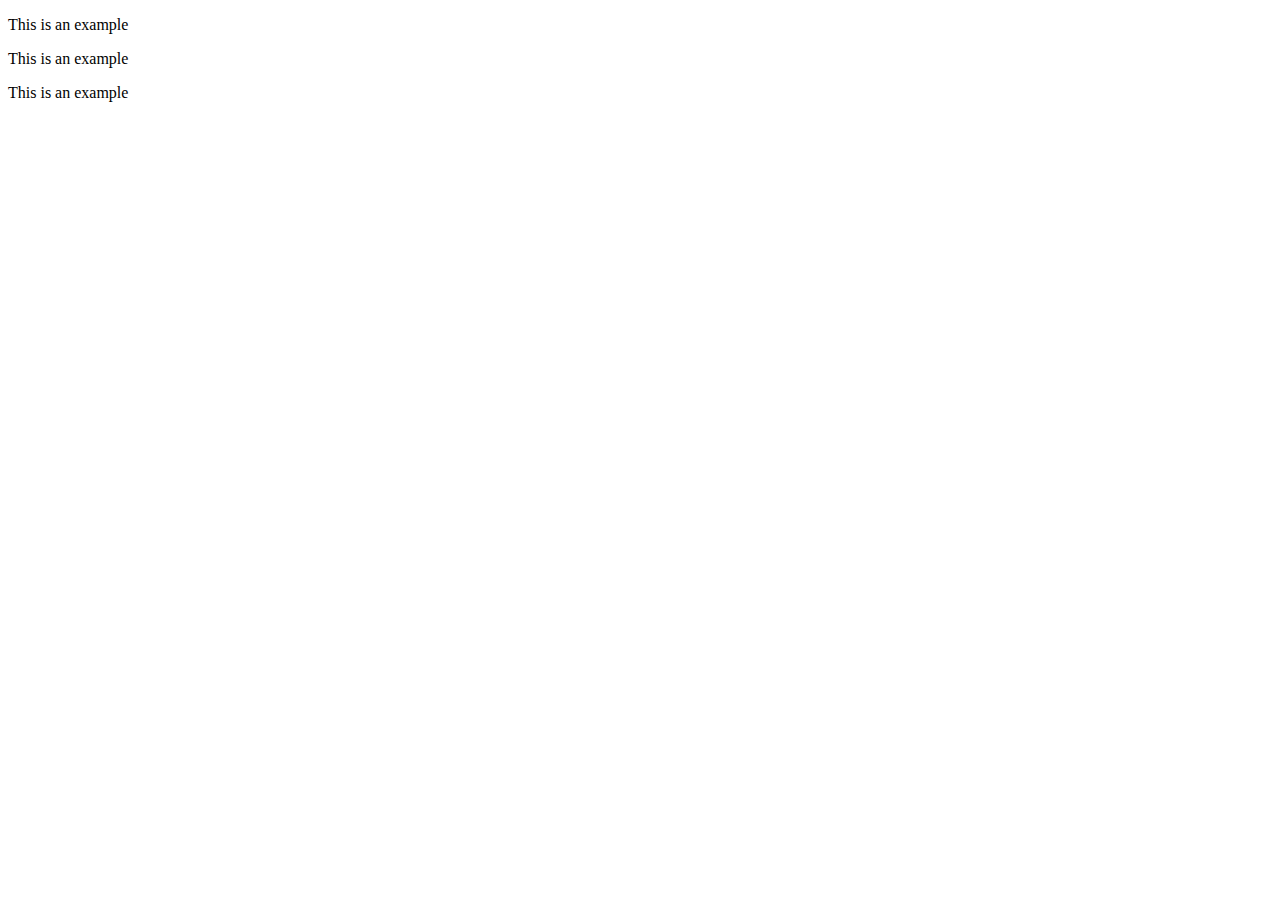
==== coal-in-america.html @ ff97c77a "Creating HTML file" ====
<!DOCTYPE html>
<html>

<head>
	<!-- Required meta tags -->
	<title>Dirty power</title>
	<meta charset="utf-8">
	<meta name="viewport" content="width=device-width, initial-scale=1">

	<!-- My CSS -->
	<link rel="stylesheet" type="text/css" href="dirty-power.css">

	<!-- Google Fonts -->
	<link href="https://fonts.googleapis.com/css2?family=Noto+Sans:ital,wght@0,400;0,700;1,400;1,700&display=swap" rel="stylesheet">

	<!-- JS -->
	<script src="d3.js"></script>
	<script type="module" src="dirty-power.js"></script>
	<script src="enter-view.js"></script>

</head>

  <body>

		<section class="dummy-section"></section>

		<section>
			<div id="sticky-container">

				<figure id="sticky-inner-container">
					<div class="bar-outer"></div>
				</figure>

				<article>
					<div id="step">
						<p> This is an example </p>
					</div>
					<div id="step">
						<p> This is an example </p>
					</div>
					<div id="step">
						<p> This is an example </p>
					</div>
				</article>


			</div>
		</section>

		<section class="dummy-section"></section>

  </body>



</html>
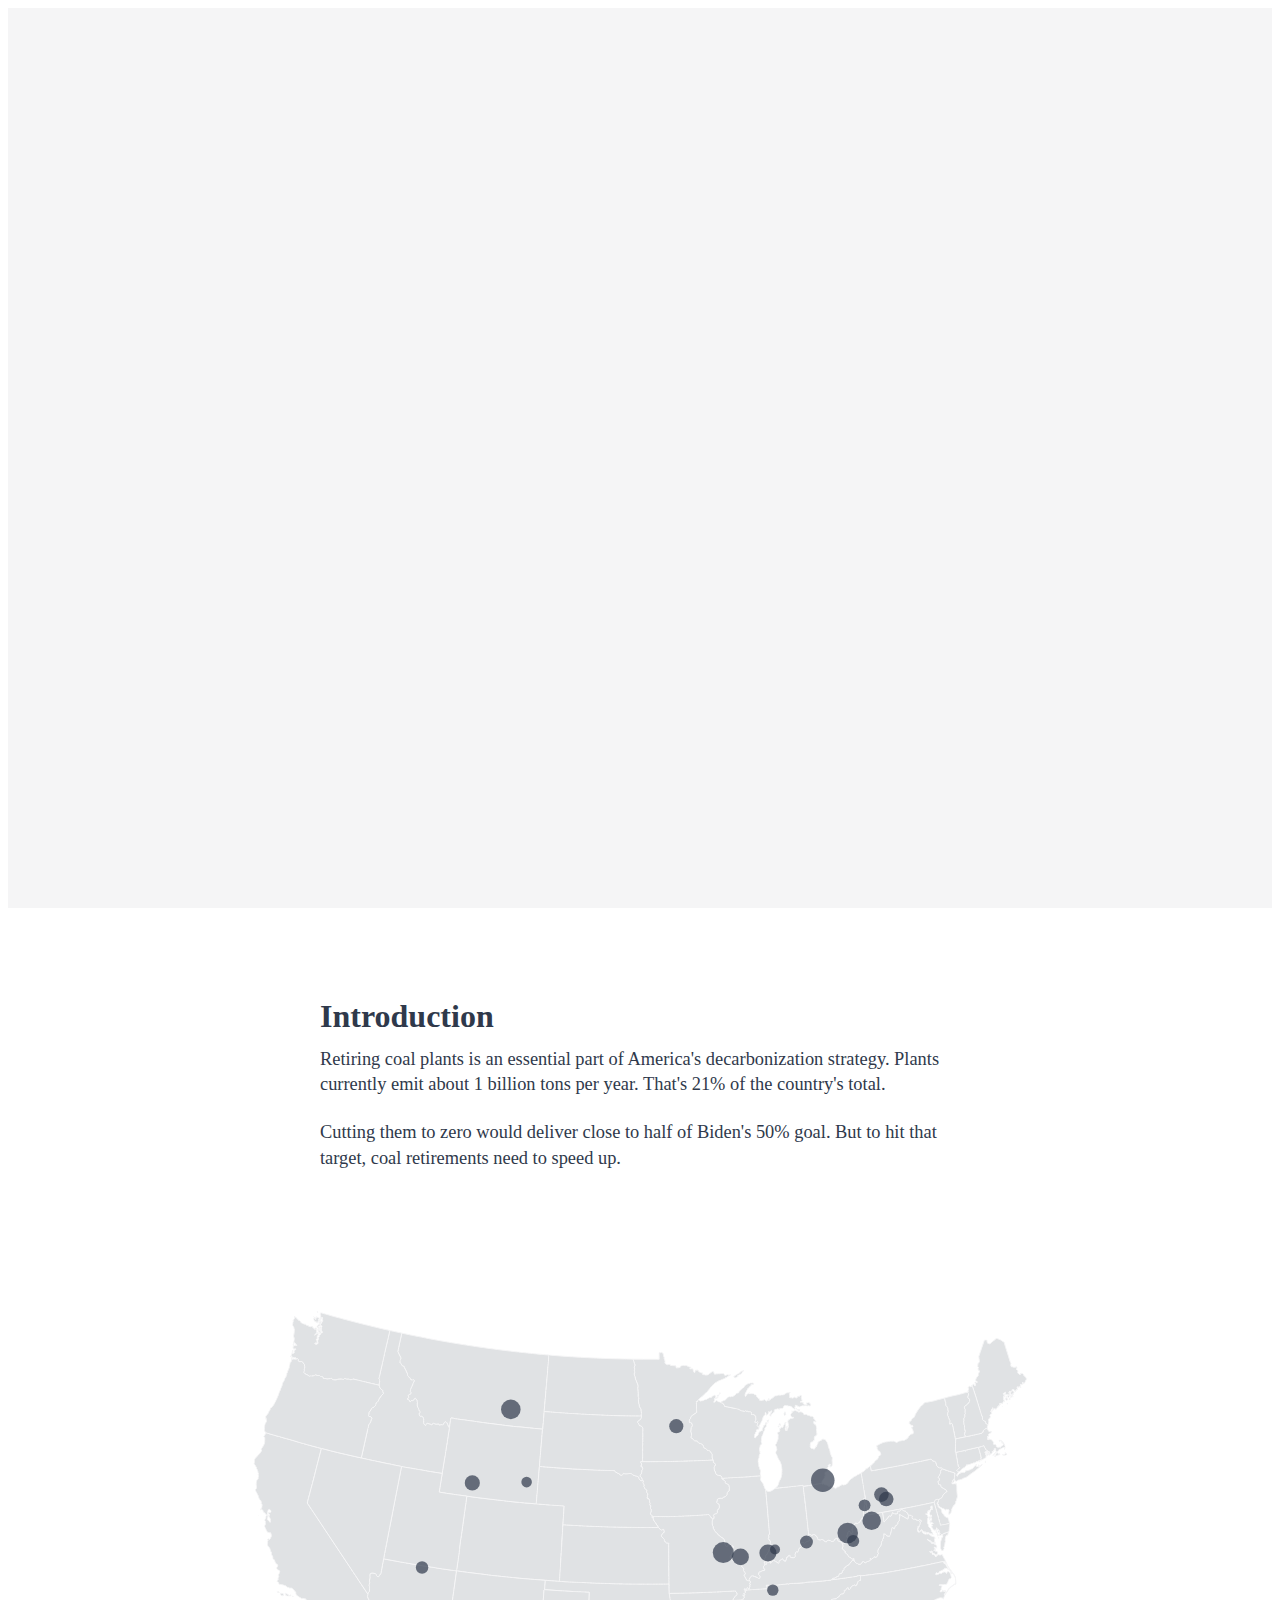
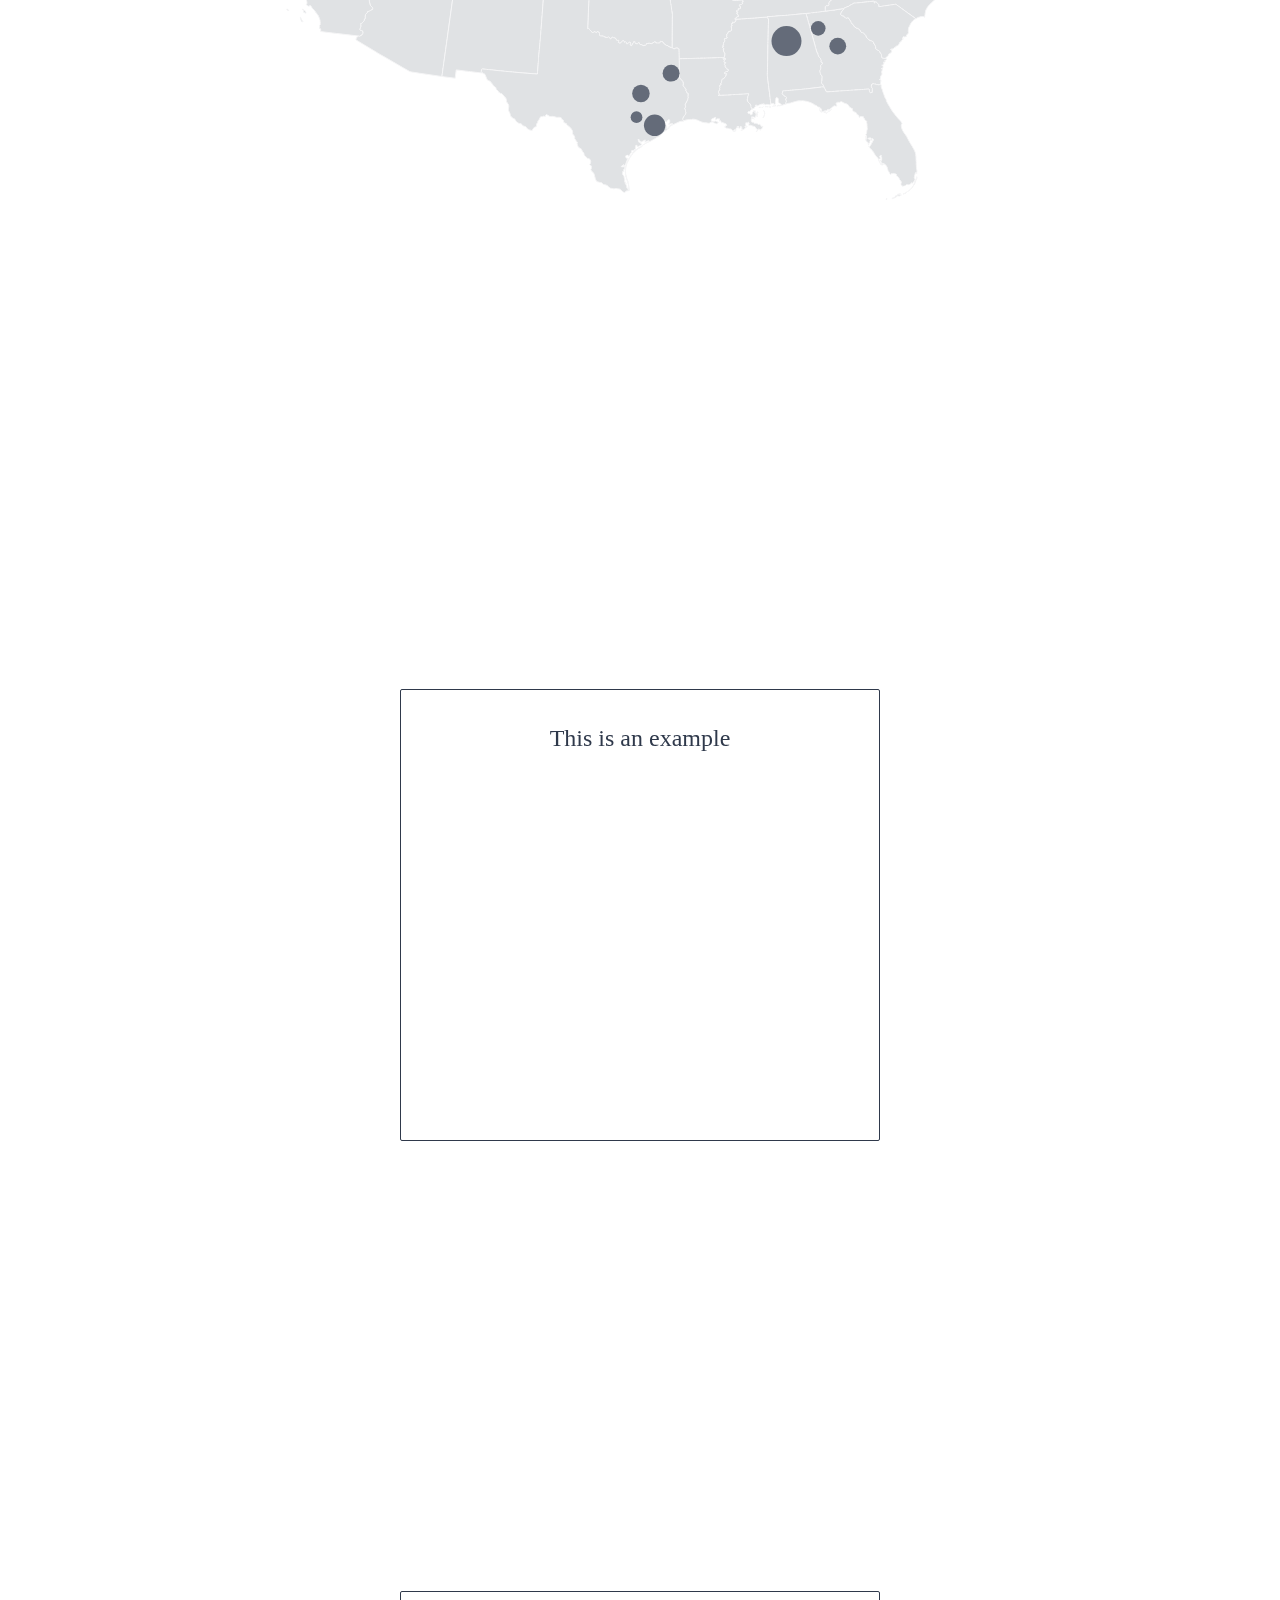
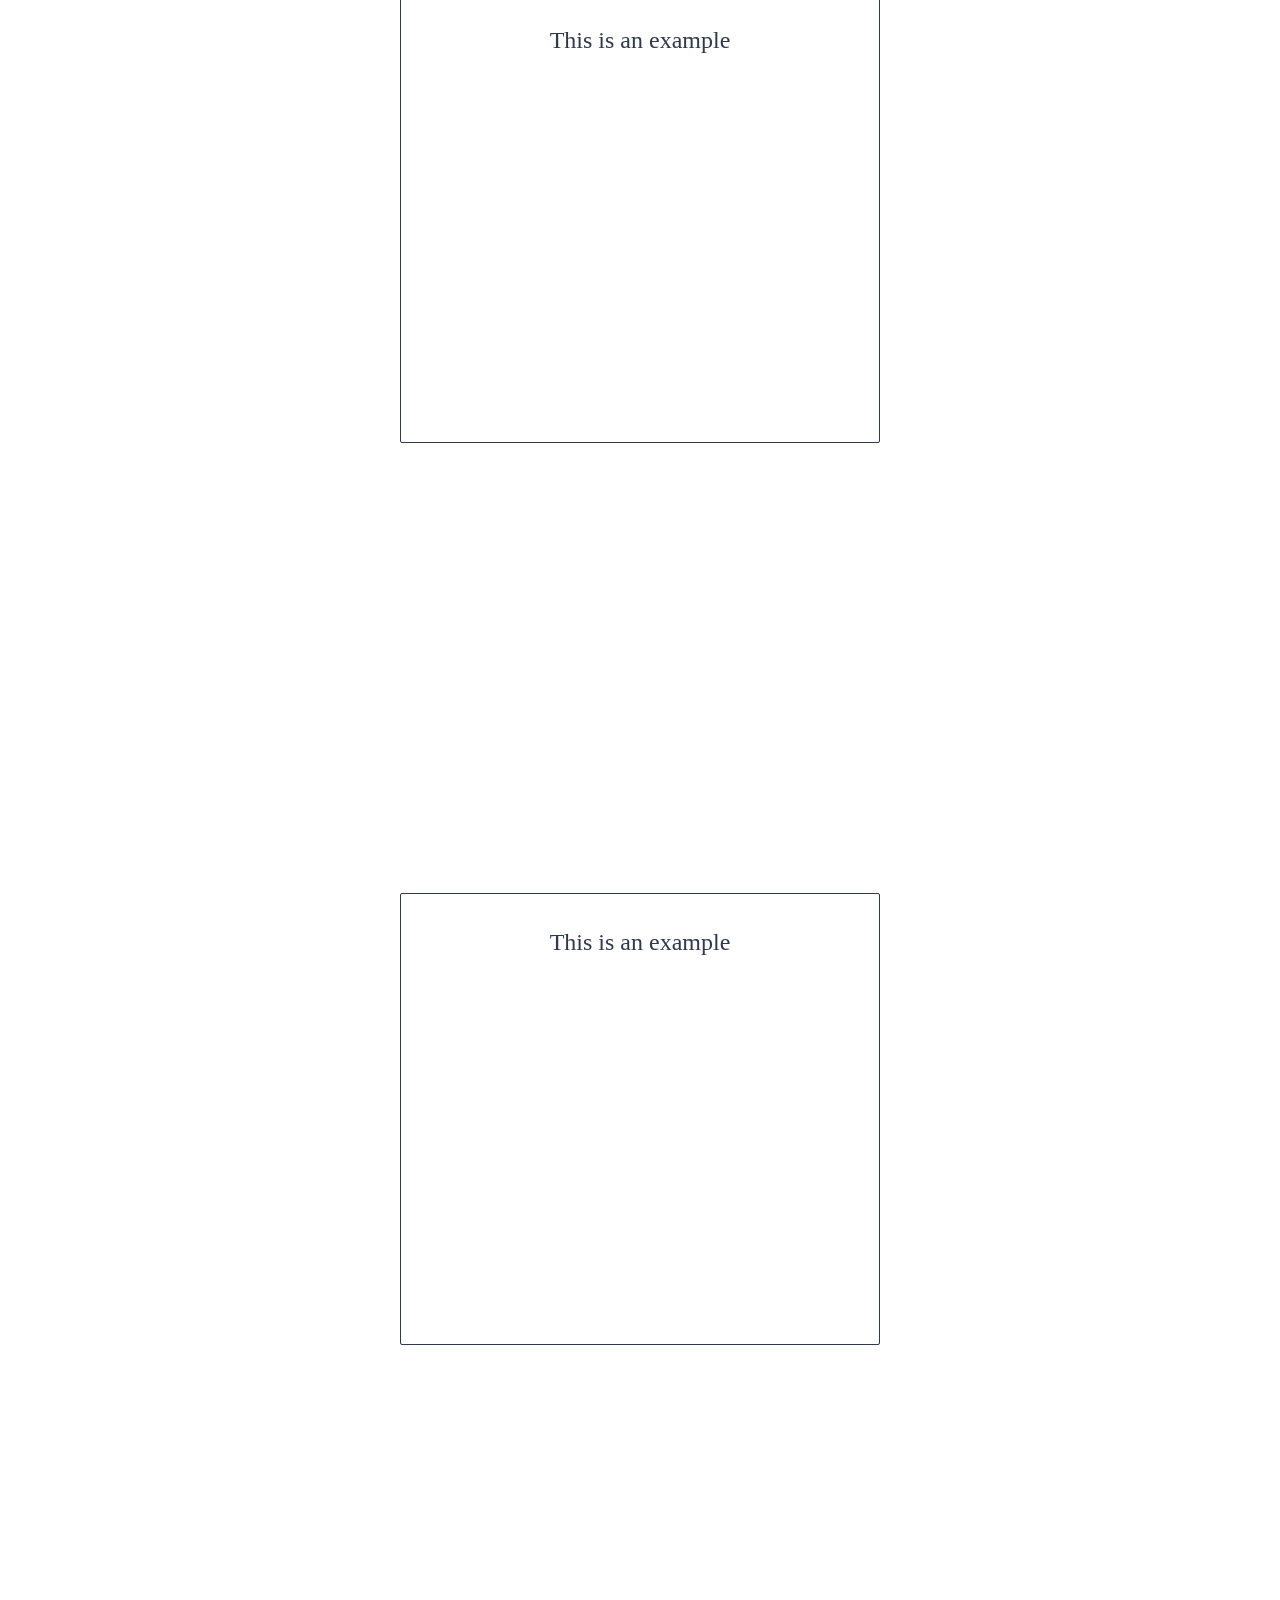
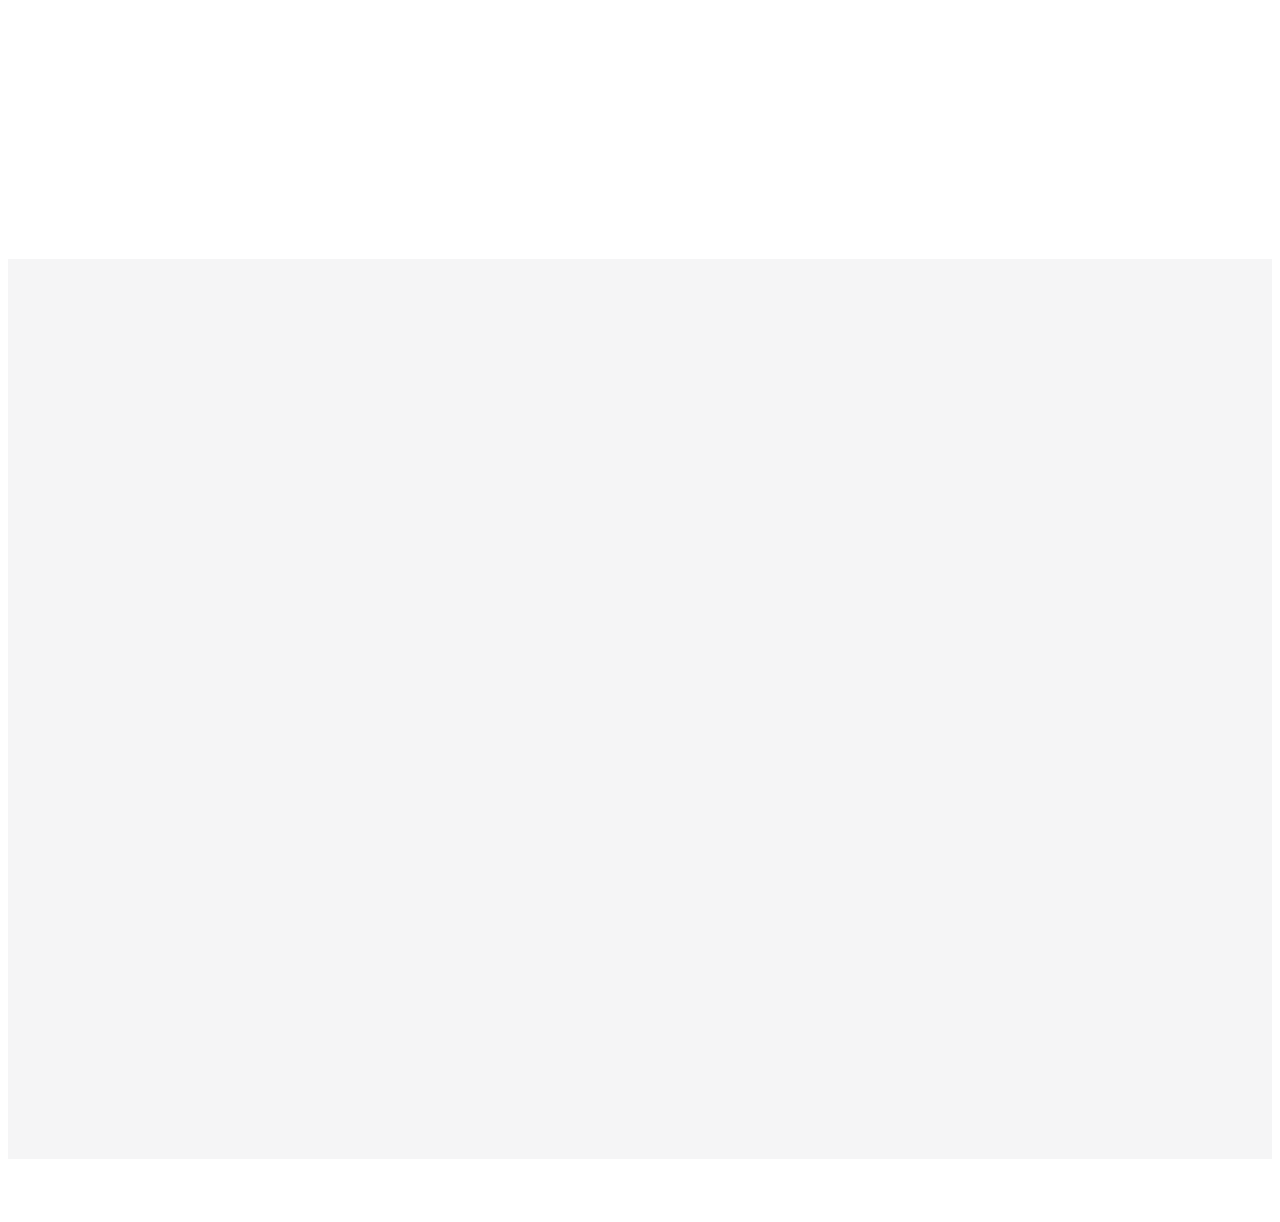
==== commit d48800c3: "updated html css and js" ====
--- a/coal-in-america.html
+++ b/coal-in-america.html
@@ -8,15 +8,19 @@
 	<meta name="viewport" content="width=device-width, initial-scale=1">
 
 	<!-- My CSS -->
-	<link rel="stylesheet" type="text/css" href="dirty-power.css">
+	<link rel="stylesheet" type="text/css" href="../css/coal-in-america.css">
 
-	<!-- Google Fonts -->
-	<link href="https://fonts.googleapis.com/css2?family=Noto+Sans:ital,wght@0,400;0,700;1,400;1,700&display=swap" rel="stylesheet">
+	<!-- Test Fonts -->
+	<link rel='preload' type='font/woff2' as='font' crossorigin href='https://pudding.cool/assets/fonts/national/National2Web-Regular.woff2'>
+	<link rel='preload' type='font/woff2' as='font' crossorigin href='https://pudding.cool/assets/fonts/national/National2Web-Bold.woff2'>
+	<link rel='preload' type='font/woff2' as='font' crossorigin href='https://pudding.cool/assets/fonts/tiempos/TiemposTextWeb-Regular.woff2'>
+	<link rel='preload' type='font/woff2' as='font' crossorigin href='https://pudding.cool/assets/fonts/tiempos/TiemposTextWeb-Bold.woff2'>
 
 	<!-- JS -->
-	<script src="d3.js"></script>
-	<script type="module" src="dirty-power.js"></script>
-	<script src="enter-view.js"></script>
+	<script src="../js/d3.min.js"></script>
+	<script type="module" src="../js/triggers.js"></script>
+	<script src="../js/enter-view.js"></script>
+	<script src="../js/power-plant-map.js"></script>
 
 </head>
 
@@ -25,20 +29,32 @@
 		<section class="dummy-section"></section>
 
 		<section>
-			<div id="sticky-container">
 
-				<figure id="sticky-inner-container">
-					<div class="bar-outer"></div>
+			<div class="explanatory-text">
+				<h2>Introduction</h2>
+				<p>Retiring coal plants is an essential part of America's decarbonization strategy.
+				Plants currently emit about 1 billion tons per year. That's 21% of the country's total.</p>
+				<p>Cutting them to zero would deliver close to half of Biden's 50% goal. But to hit that target, coal retirements need to speed up. </p>
+			</div>
+
+
+
+			<div class="sticky-container">
+
+				<figure class="sticky-inner-container">
+					<div class="centered-flex">
+						<div id="map-wrapper"></div>
+					</div>
 				</figure>
 
 				<article>
-					<div id="step">
+					<div class="first-step">
 						<p> This is an example </p>
 					</div>
-					<div id="step">
+					<div class="following-step">
 						<p> This is an example </p>
 					</div>
-					<div id="step">
+					<div class="following-step">
 						<p> This is an example </p>
 					</div>
 				</article>
--- a/css/coal-in-america.css
+++ b/css/coal-in-america.css
@@ -0,0 +1,142 @@
+@font-face {
+			font-family: 'National 2 Web';
+			src: url('https://pudding.cool/assets/fonts/national/National2Web-Regular.woff2') format('woff2'),
+			url('https://pudding.cool/assets/fonts/national/National2Web-Regular.woff') format('woff');
+			font-weight: 500;
+			font-style: normal;
+			font-stretch: normal;
+			font-display: swap;
+}
+
+@font-face {
+			font-family: 'National 2 Web';
+			src: url('https://pudding.cool/assets/fonts/national/National2Web-Bold.woff2') format('woff2'),
+			url('https://pudding.cool/assets/fonts/national/National2Web-Bold.woff') format('woff');
+			font-weight: 700;
+			font-style: normal;
+			font-stretch: normal;
+			font-display: swap;
+}
+
+@font-face {
+			font-family: 'Tiempos Text Web';
+			src: url('https://pudding.cool/assets/fonts/tiempos/TiemposTextWeb-Regular.woff2') format('woff2'),
+			url('https://pudding.cool/assets/fonts/tiempos/TiemposTextWeb-Regular.woff') format('woff');
+			font-weight: 500;
+			font-style: normal;
+			font-stretch: normal;
+			font-display: swap;
+}
+
+@font-face {
+			font-family: 'Tiempos Text Web';
+			src: url('https://pudding.cool/assets/fonts/tiempos/TiemposTextWeb-Bold.woff2') format('woff2'),
+			url('https://pudding.cool/assets/fonts/tiempos/TiemposTextWeb-Bold.woff') format('woff');
+			font-weight: 700;
+			font-style: normal;
+			font-stretch: normal;
+			font-display: swap;
+}
+
+h1 {
+  font-family: "National 2 Web";
+  color: #2F394B;
+}
+
+h2 {
+  font-family: "National 2 Web";
+  font-size: 2rem;
+  margin-bottom: 0.5rem;
+  color: #2F394B;
+}
+
+p {
+  font-family: 'Tiempos Text Web';
+  font-size: 1.15rem;
+  margin-top: 0.25rem;
+  line-height: 1.6rem;
+  color: #2F394B;
+}
+
+article {
+  padding: 0;
+  max-width: 30rem;
+  margin: 0 auto;
+  position: relative;
+}
+
+.dummy-section{
+  min-height: 100vh;
+  min-width: 100%;
+  margin-bottom: 5%;
+  background-color: #F5F5F6;
+}
+
+.explanatory-text {
+  max-width: 80ch;
+  display: flex;
+  flex-direction: column;
+  margin: auto;
+}
+
+.centered-flex {
+  display: flex;
+  flex-direction: column;
+  margin: auto;
+}
+
+.sticky-container {
+  margin: 3rem auto;
+  max-width: 60rem;
+  padding: 1rem;
+}
+
+.sticky-inner-container {
+  position: sticky;
+  width: 100%;
+  margin: 0;
+  top: 1vh;
+  height: 90vh;
+	bottom: 10vh;
+}
+
+.first-step {
+  min-height: 50vh;
+  margin-bottom: 50vh;
+	margin-top: 25vh;
+  background-color: #fff;
+	border: 1px solid #2F394B;
+	border-radius: 2px;
+}
+
+.following-step {
+	min-height: 50vh;
+	margin-bottom: 50vh;
+	margin-top: 25vh;
+	background-color: #fff;
+	border: 1px solid #2F394B;
+	border-radius: 2px;
+}
+
+.first-step p {
+  font-size: 24px;
+  padding: 2rem;
+  text-align: center;
+}
+
+.following-step p {
+  font-size: 24px;
+  padding: 2rem;
+  text-align: center;
+}
+
+
+#map-wrapper {
+	position: absolute;
+	margin: 5% auto;
+}
+
+.theMap {
+  fill: #E0E2E4;
+  stroke: #F5F5F6;
+}
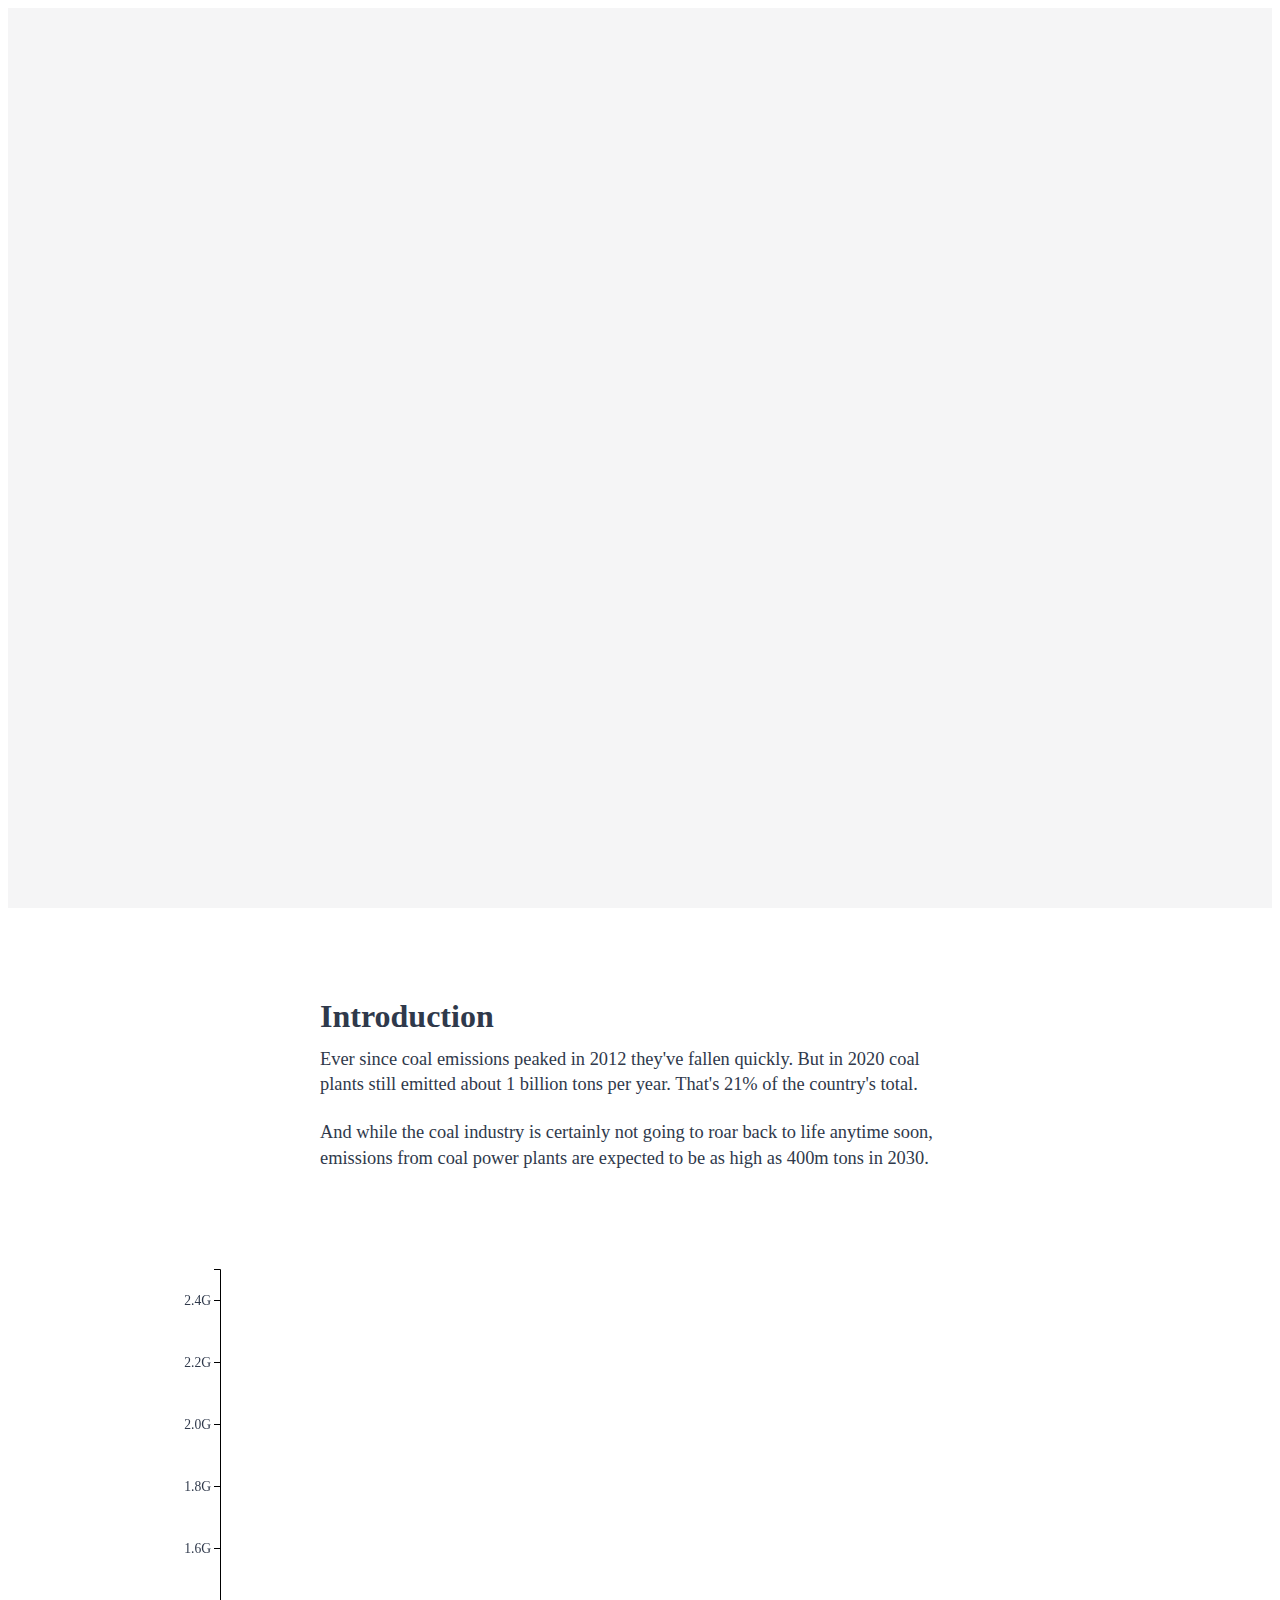
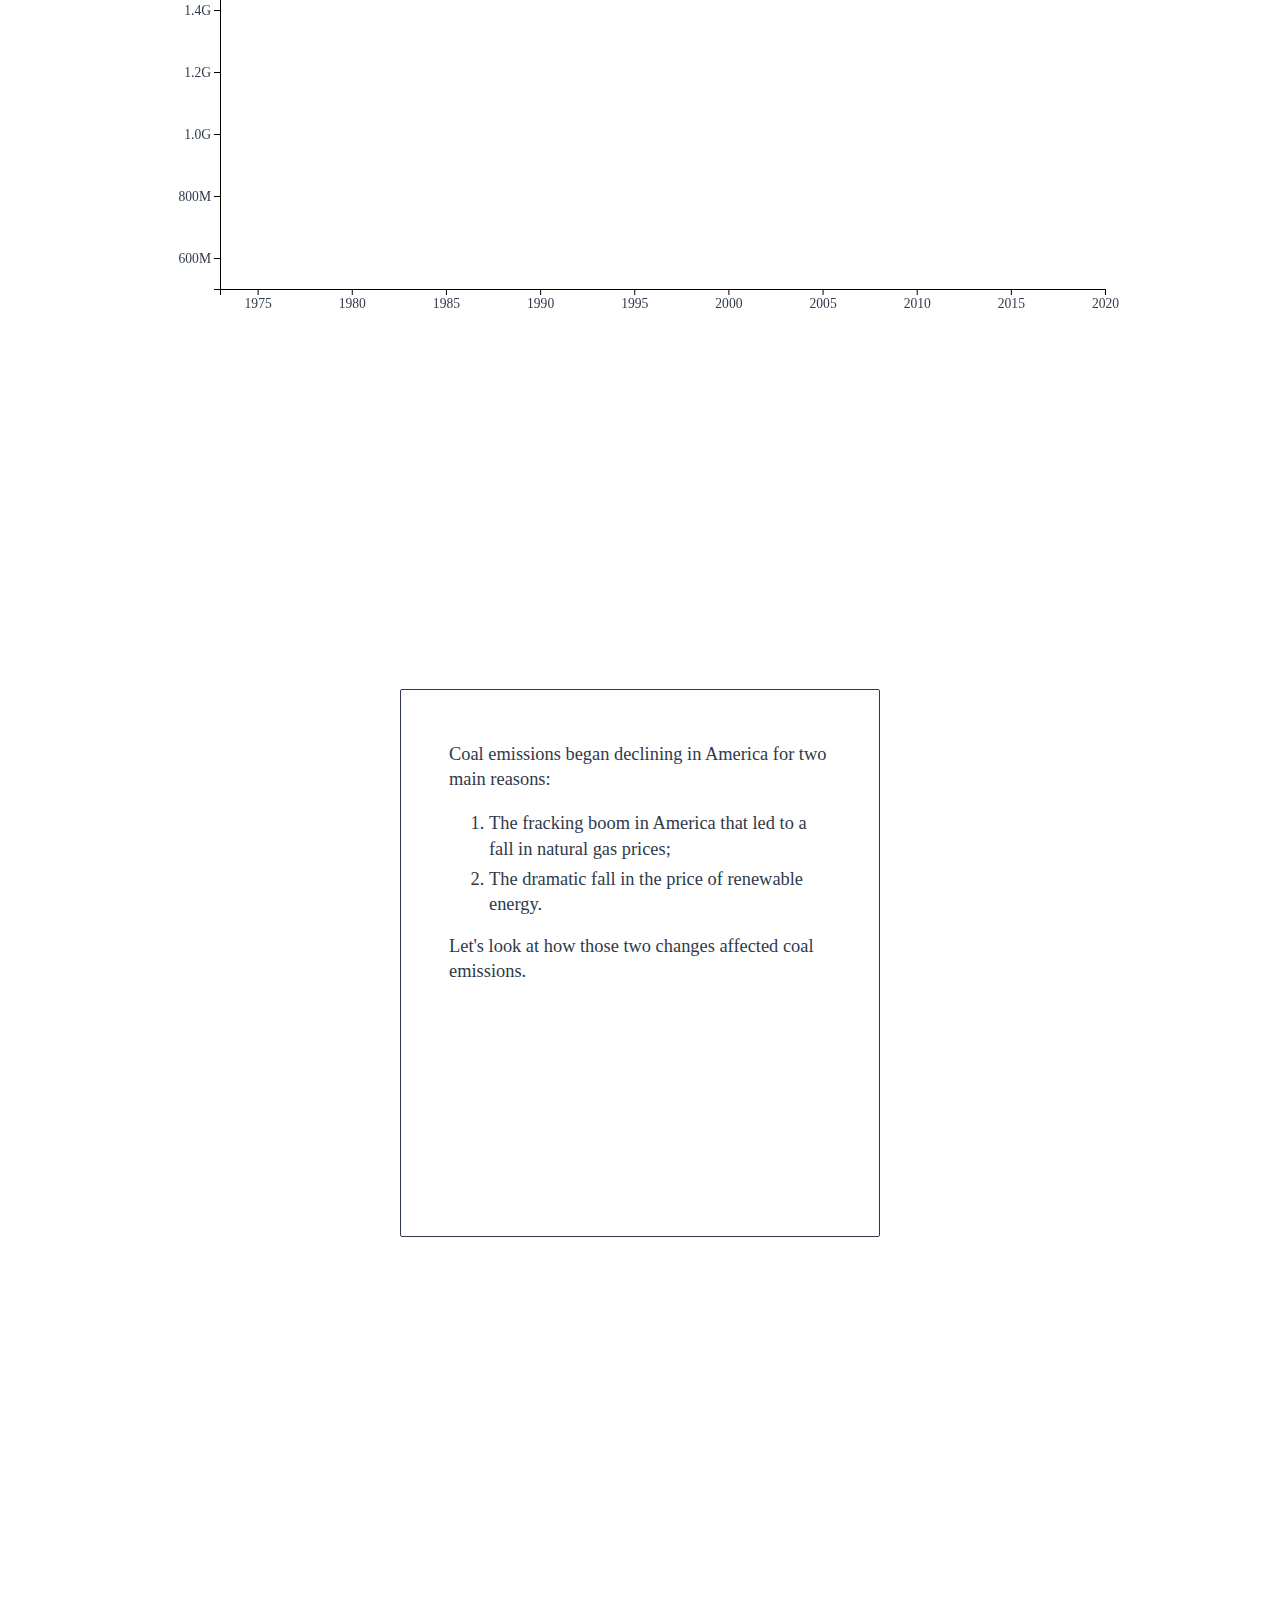
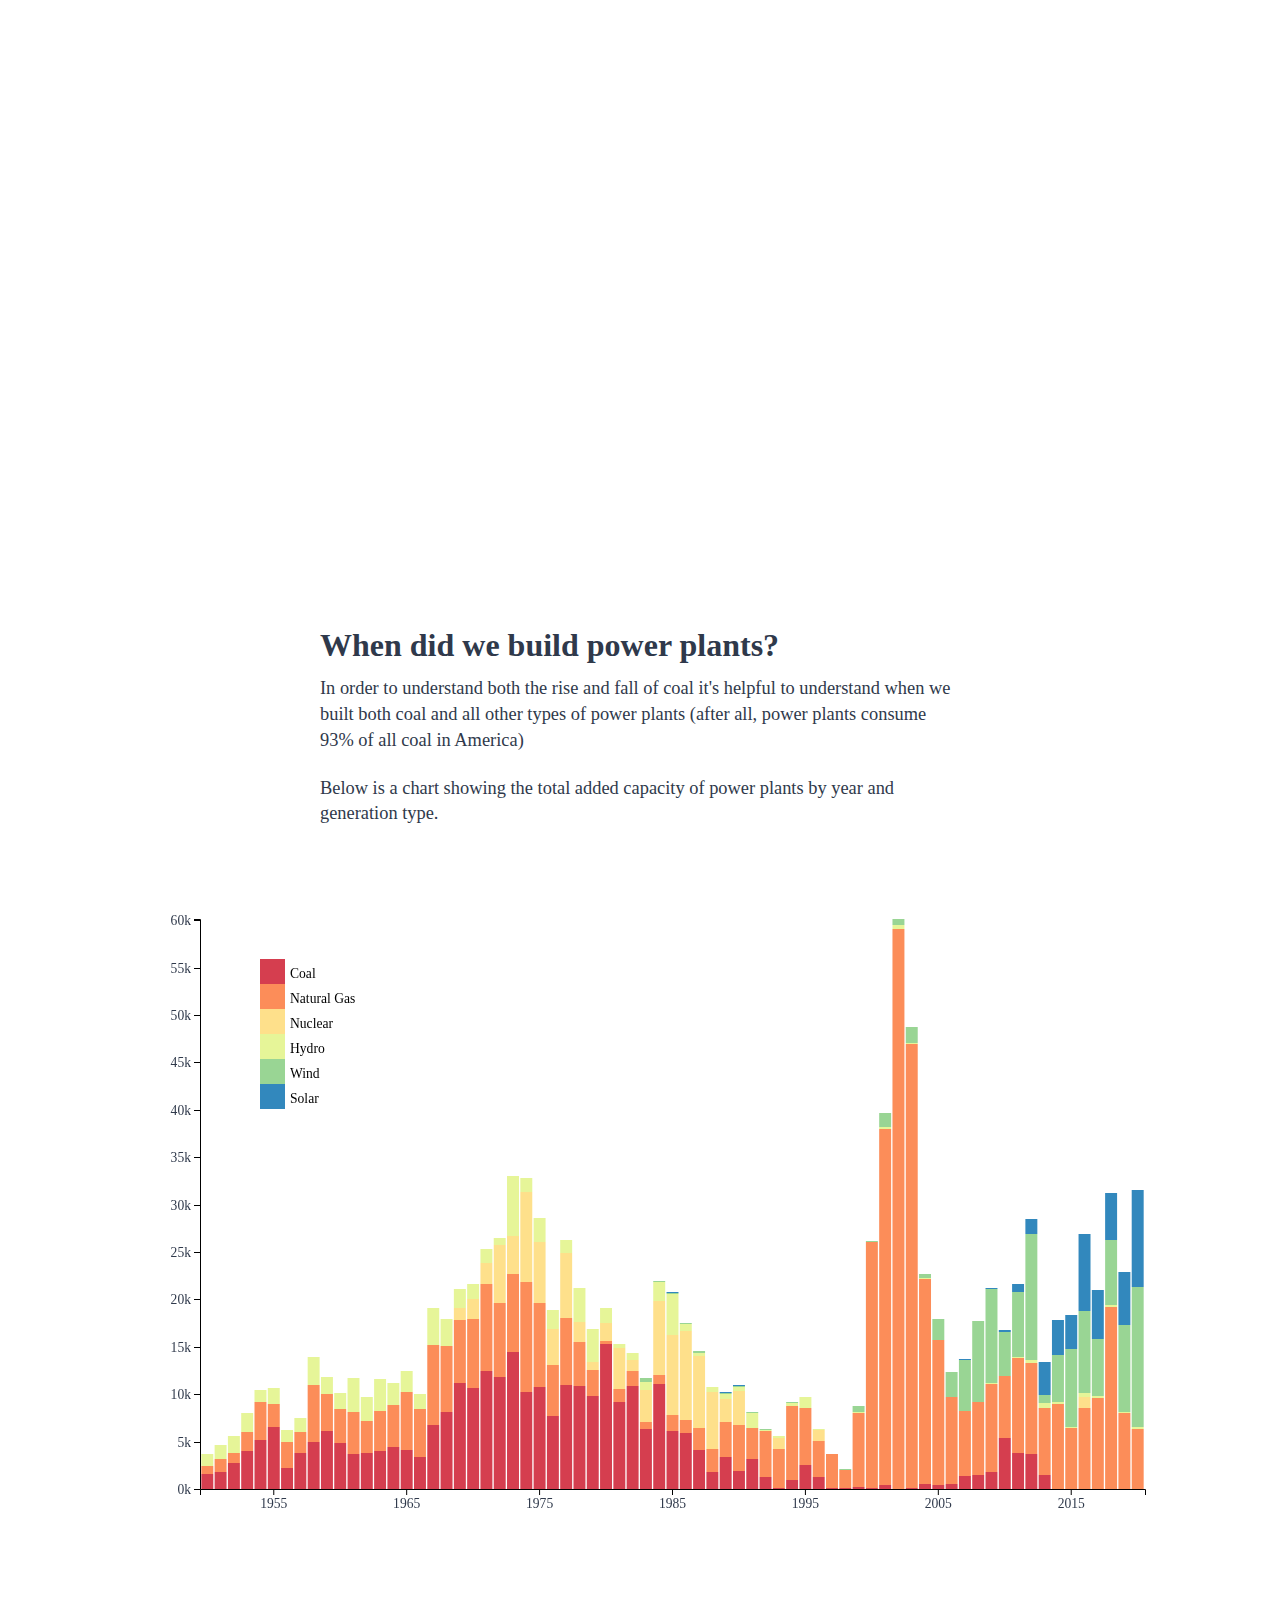
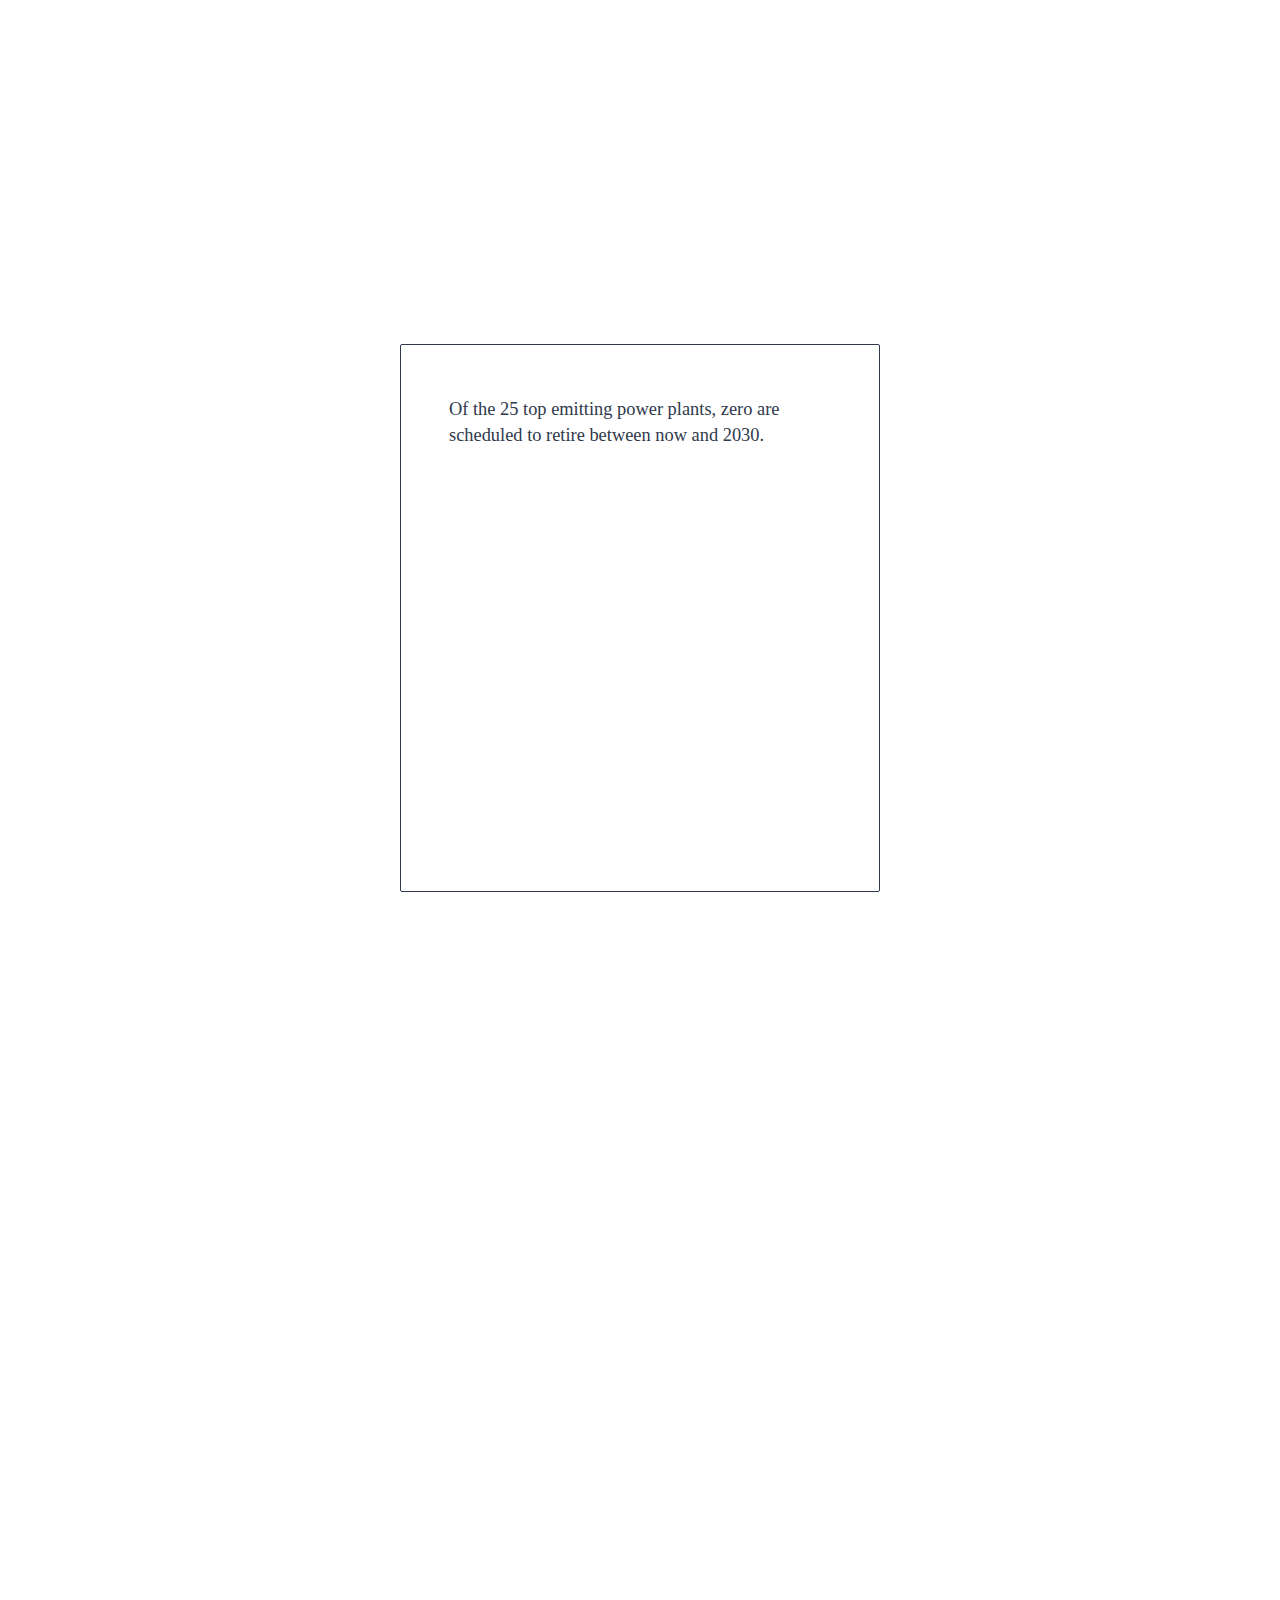
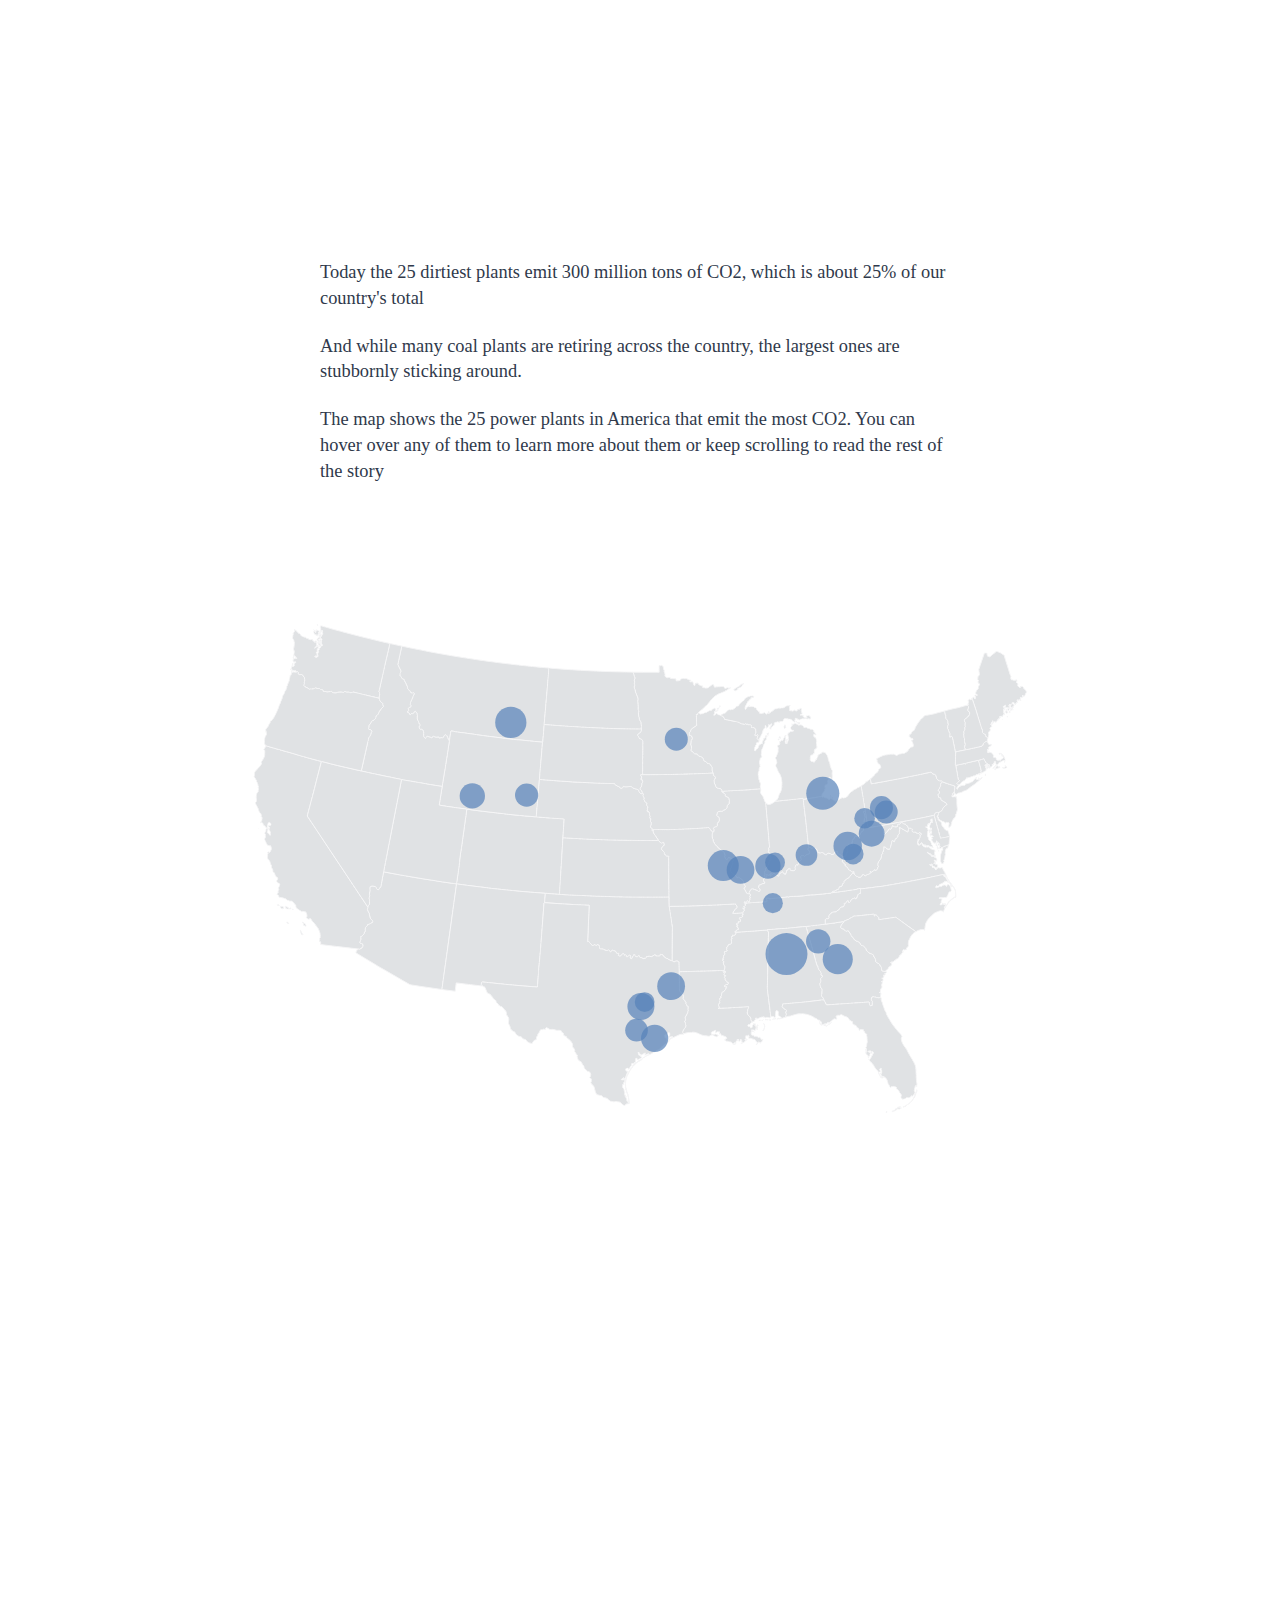
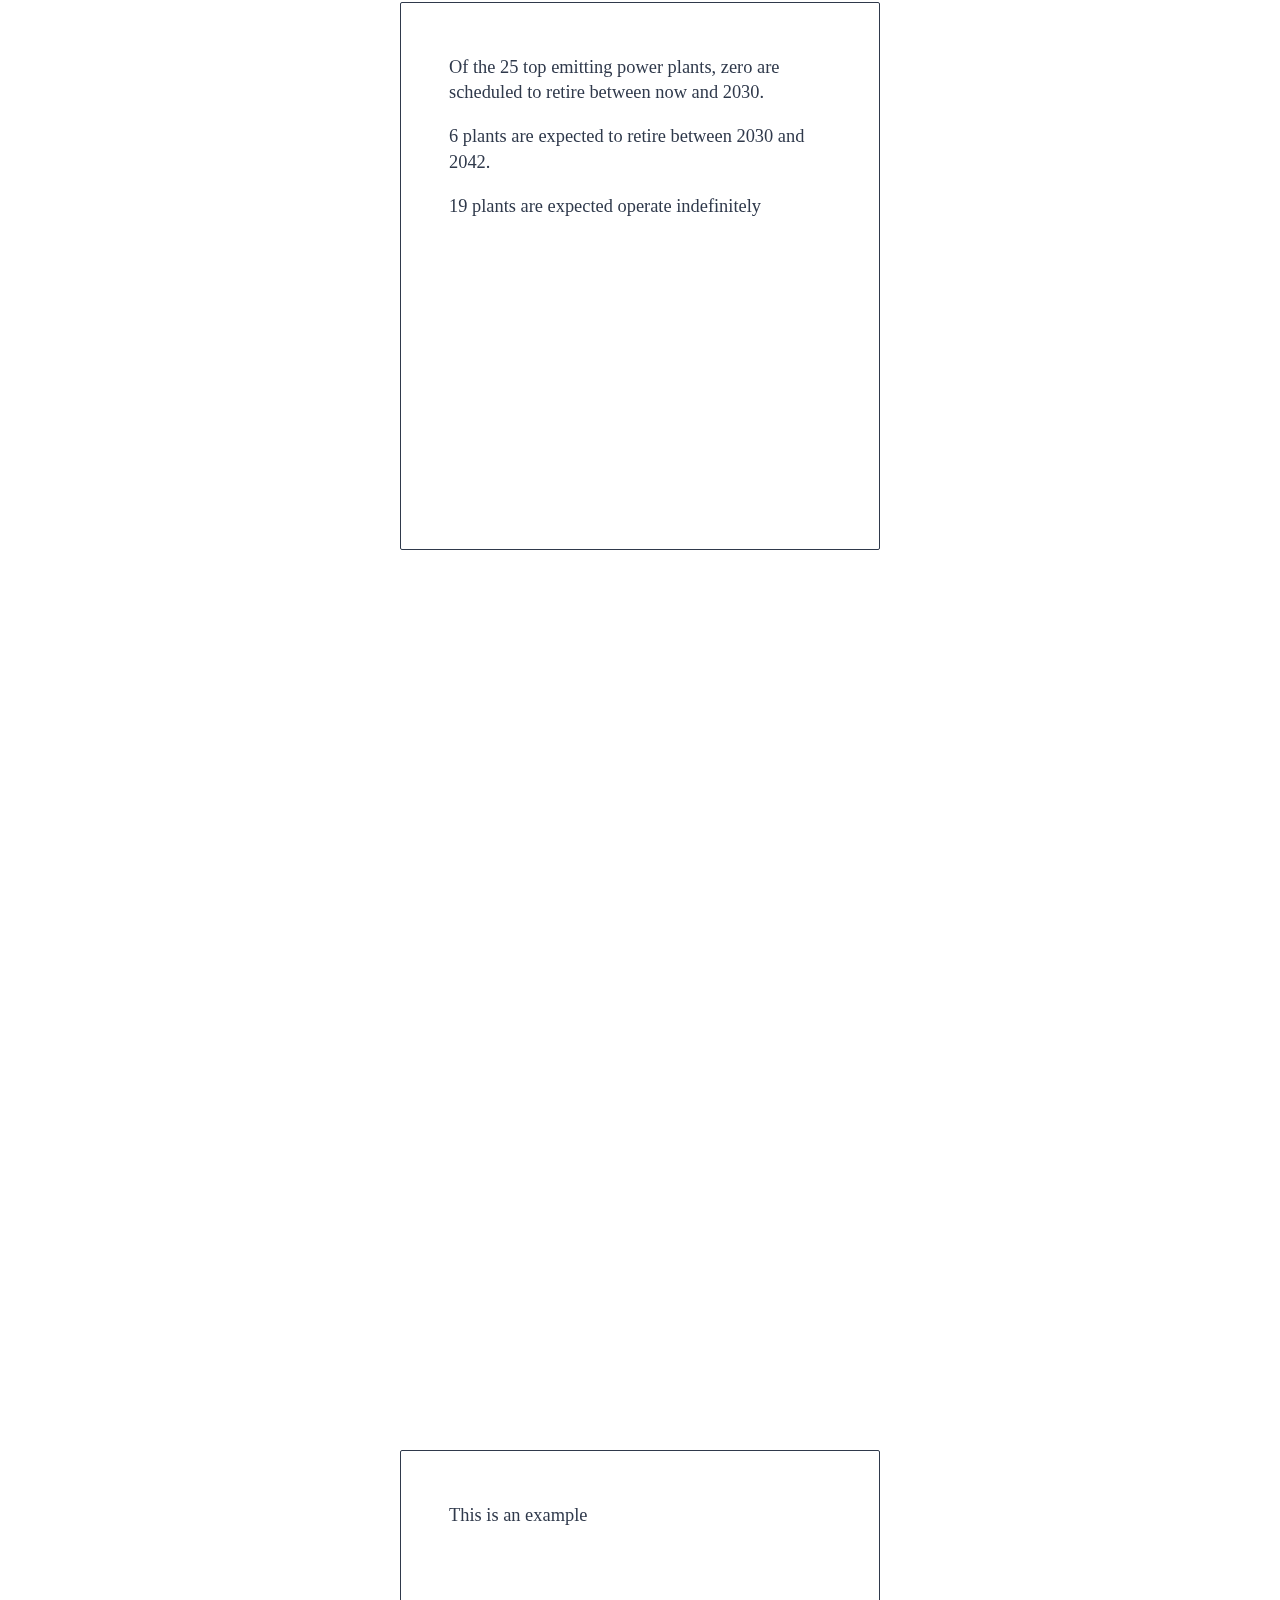
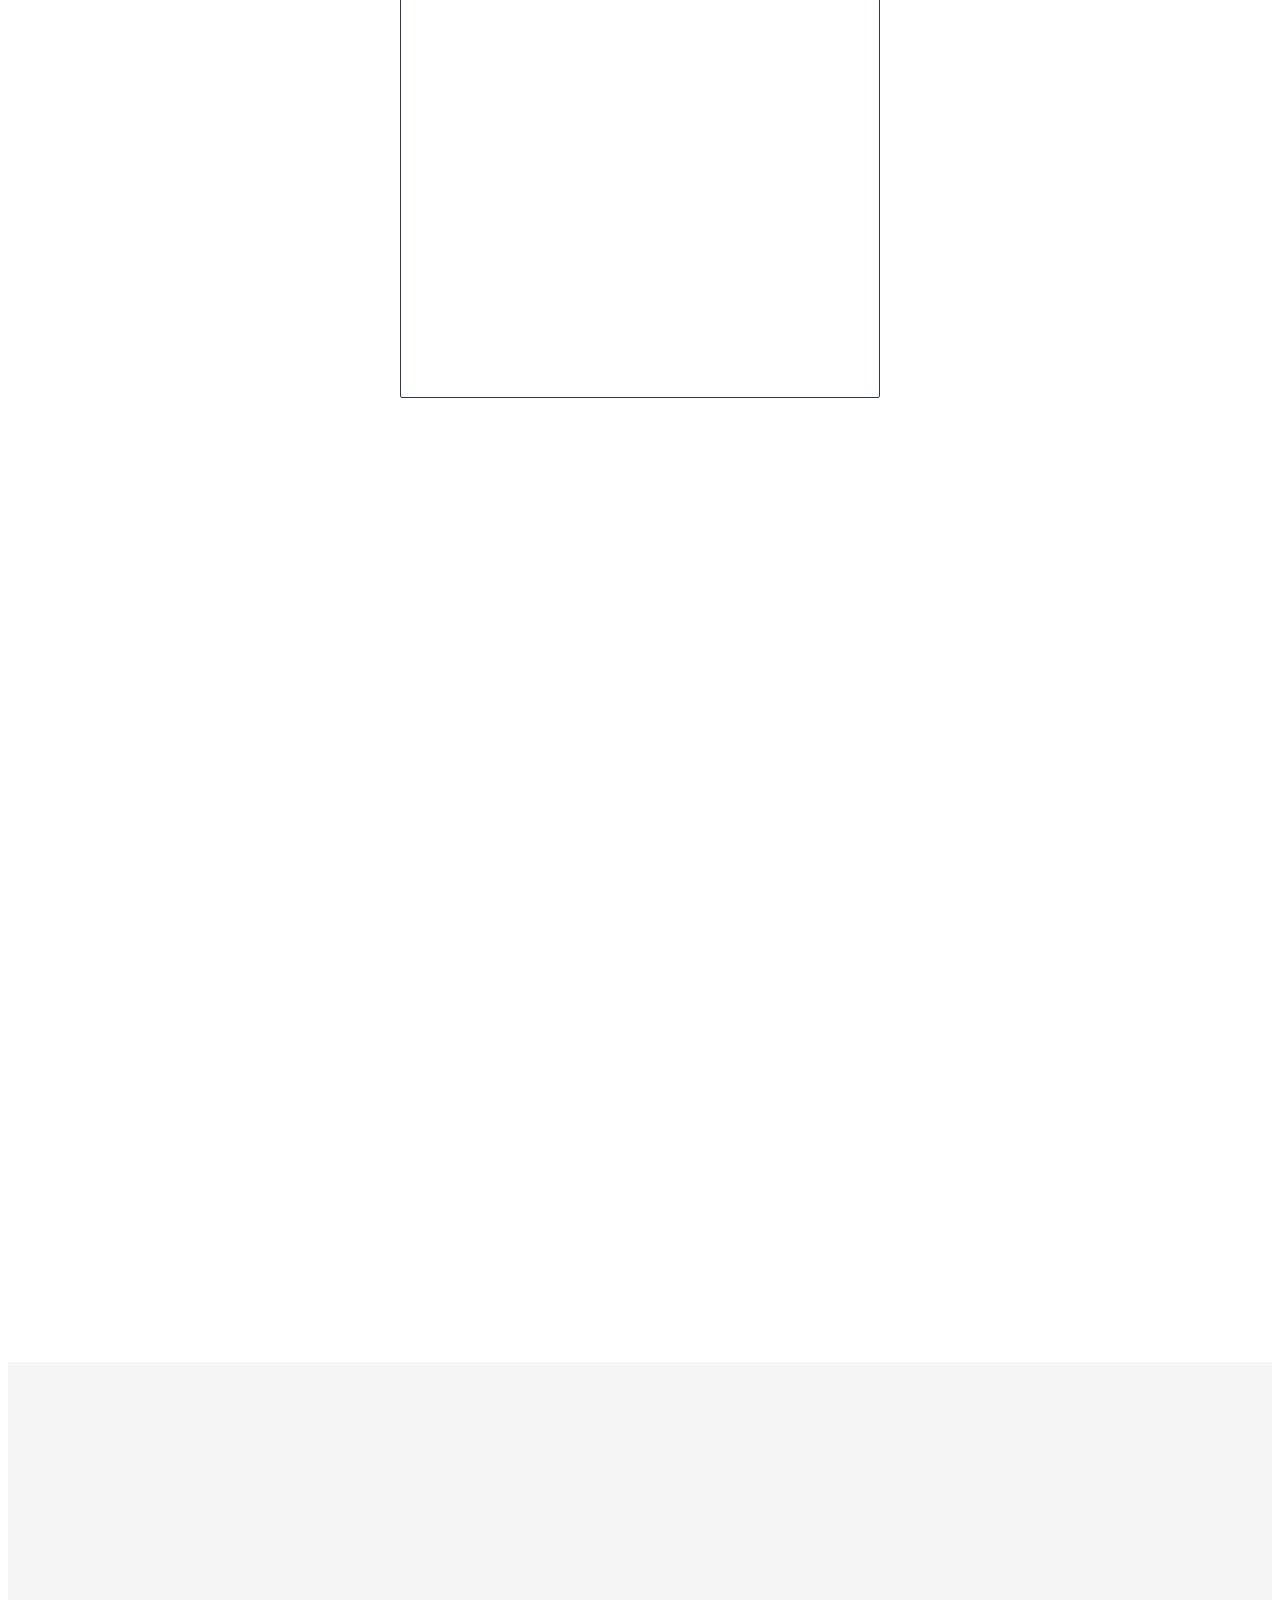
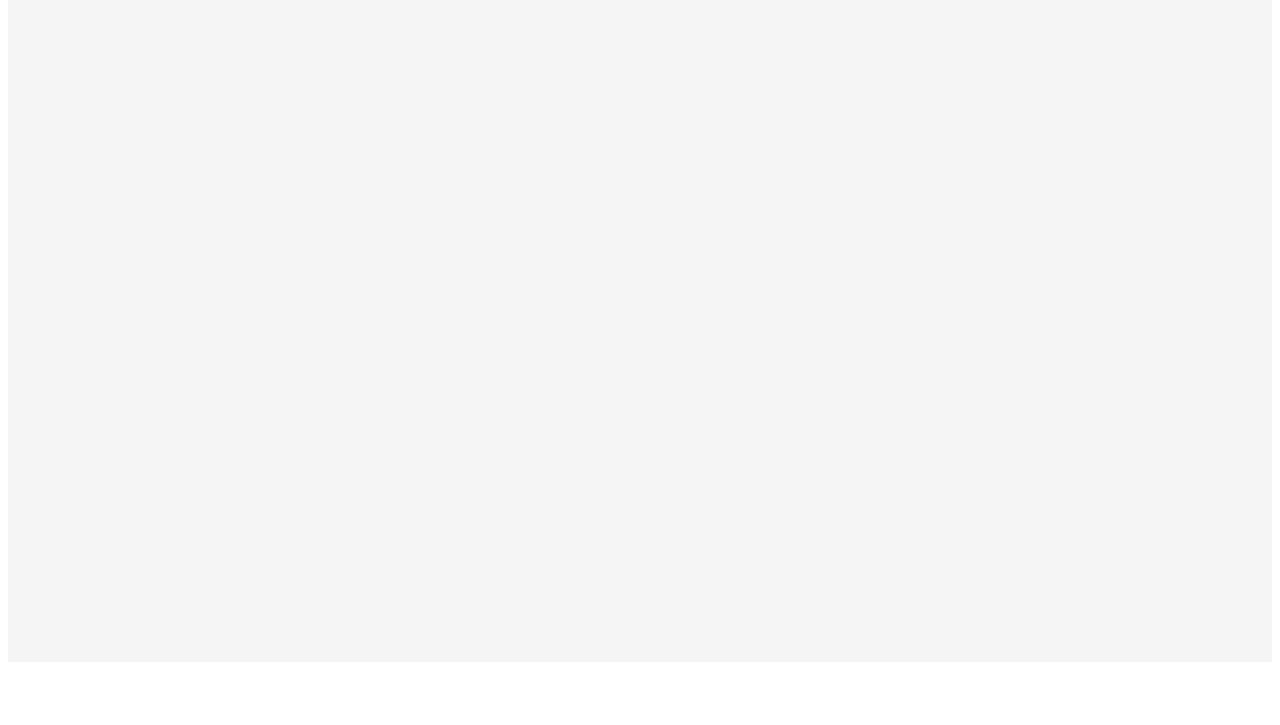
==== commit f98a3503: "new capacity graphs added" ====
--- a/coal-in-america.html
+++ b/coal-in-america.html
@@ -16,11 +16,14 @@
 	<link rel='preload' type='font/woff2' as='font' crossorigin href='https://pudding.cool/assets/fonts/tiempos/TiemposTextWeb-Regular.woff2'>
 	<link rel='preload' type='font/woff2' as='font' crossorigin href='https://pudding.cool/assets/fonts/tiempos/TiemposTextWeb-Bold.woff2'>
 
+	<!-- Utility functions and libraries -->
+	<script src="../js/d3.min.js"></script>
+	<script src="../js/enter-view.js"></script>
+
 	<!-- JS -->
-	<script src="../js/d3.min.js"></script>
-	<script type="module" src="../js/triggers.js"></script>
-	<script src="../js/enter-view.js"></script>
-	<script src="../js/power-plant-map.js"></script>
+	<script src="../js/top-25-plants.js"></script>
+	<script src="../js/animated-line.js"></script>
+	<script src="../js/built-capacity-by-fuel.js"></script>
 
 </head>
 
@@ -32,12 +35,65 @@
 
 			<div class="explanatory-text">
 				<h2>Introduction</h2>
-				<p>Retiring coal plants is an essential part of America's decarbonization strategy.
-				Plants currently emit about 1 billion tons per year. That's 21% of the country's total.</p>
-				<p>Cutting them to zero would deliver close to half of Biden's 50% goal. But to hit that target, coal retirements need to speed up. </p>
+				<p>Ever since coal emissions peaked in 2012 they've fallen quickly. But in 2020 coal plants still
+				emitted about 1 billion tons per year. That's 21% of the country's total.</p>
+				<p>And while the coal industry is certainly not going to roar back to life anytime soon,
+				emissions from coal power plants are expected to be as high as 400m tons in 2030.</p>
 			</div>
 
+			<div class="sticky-container">
 
+				<figure class="sticky-inner-container">
+					<div id="annual-emissions-wrapper"></div>
+				</figure>
+
+				<article>
+					<div class="first-step">
+						<p>Coal emissions began declining in America for two main reasons: </p>
+						<ol>
+							<li>The fracking boom in America that led to a fall in natural gas prices; </li>
+							<li> The dramatic fall in the price of renewable energy.</li>
+						</ol>
+						<p> Let's look at how those two changes affected coal emissions.</p>
+					</div>
+				<article>
+
+			</div>
+		</section>
+
+		<section>
+			<div class="explanatory-text">
+				<h2>When did we build power plants?</h2>
+				<p>In order to understand both the rise and fall of coal it's helpful to understand when we
+				built both coal and all other types of power plants (after all, power plants consume 93% of all coal in America)</p>
+				<p>Below is a chart showing the total added capacity of power plants by year and generation type.</p>
+			</div>
+
+			<div class="sticky-container">
+
+				<figure class="sticky-inner-container">
+					<div class="centered-flex">
+						<div id="stacked-bar-wrapper"></div>
+					</div>
+				</figure>
+
+				<article>
+					<div class="first-step">
+						<p> Of the 25 top emitting power plants, zero are scheduled to retire between now and 2030.</p>
+					</div>
+				</article>
+
+			</div>
+
+		</section>
+
+		<section>
+			<div class="explanatory-text">
+				<p>Today the 25 dirtiest plants emit 300 million tons of CO2, which is about 25% of our country's total</p>
+				<p>And while many coal plants are retiring across the country, the largest ones are stubbornly sticking around.</p>
+				<p> The map shows the 25 power plants in America that emit the most CO2. You can hover over any of them to
+						learn more about them or keep scrolling to read the rest of the story </p>
+			</div>
 
 			<div class="sticky-container">
 
@@ -49,10 +105,9 @@
 
 				<article>
 					<div class="first-step">
-						<p> This is an example </p>
-					</div>
-					<div class="following-step">
-						<p> This is an example </p>
+						<p> Of the 25 top emitting power plants, zero are scheduled to retire between now and 2030.</p>
+						<p> <span id="#orange-text-span">6 plants</span> are expected to retire between 2030 and 2042.<p>
+						<p> <span id="#red-text-span">19 plants</span> are expected operate indefinitely </p>
 					</div>
 					<div class="following-step">
 						<p> This is an example </p>
--- a/css/coal-in-america.css
+++ b/css/coal-in-america.css
@@ -50,12 +50,18 @@
   color: #2F394B;
 }
 
-p {
+p, li {
   font-family: 'Tiempos Text Web';
   font-size: 1.15rem;
   margin-top: 0.25rem;
   line-height: 1.6rem;
   color: #2F394B;
+}
+
+text, button {
+	font-family: 'Tiempos Text Web';
+	font-size: 0.85rem;
+	color: #2F394B;
 }
 
 article {
@@ -81,7 +87,7 @@
 
 .centered-flex {
   display: flex;
-  flex-direction: column;
+  flex-direction: row;
   margin: auto;
 }
 
@@ -102,8 +108,9 @@
 
 .first-step {
   min-height: 50vh;
-  margin-bottom: 50vh;
+  margin-bottom: 100vh;
 	margin-top: 25vh;
+	padding: 3rem;
   background-color: #fff;
 	border: 1px solid #2F394B;
 	border-radius: 2px;
@@ -111,25 +118,20 @@
 
 .following-step {
 	min-height: 50vh;
-	margin-bottom: 50vh;
+	margin-bottom: 100vh;
 	margin-top: 25vh;
+	padding: 3rem;
 	background-color: #fff;
 	border: 1px solid #2F394B;
 	border-radius: 2px;
 }
 
-.first-step p {
-  font-size: 24px;
-  padding: 2rem;
-  text-align: center;
+#annual-emissions-wrapper {
 }
 
-.following-step p {
-  font-size: 24px;
-  padding: 2rem;
-  text-align: center;
+#orange-text-span p {
+	background-color: #fcbf49;
 }
-
 
 #map-wrapper {
 	position: absolute;
@@ -140,3 +142,7 @@
   fill: #E0E2E4;
   stroke: #F5F5F6;
 }
+
+#stacked-button {
+	margin-left: 100px;
+}
